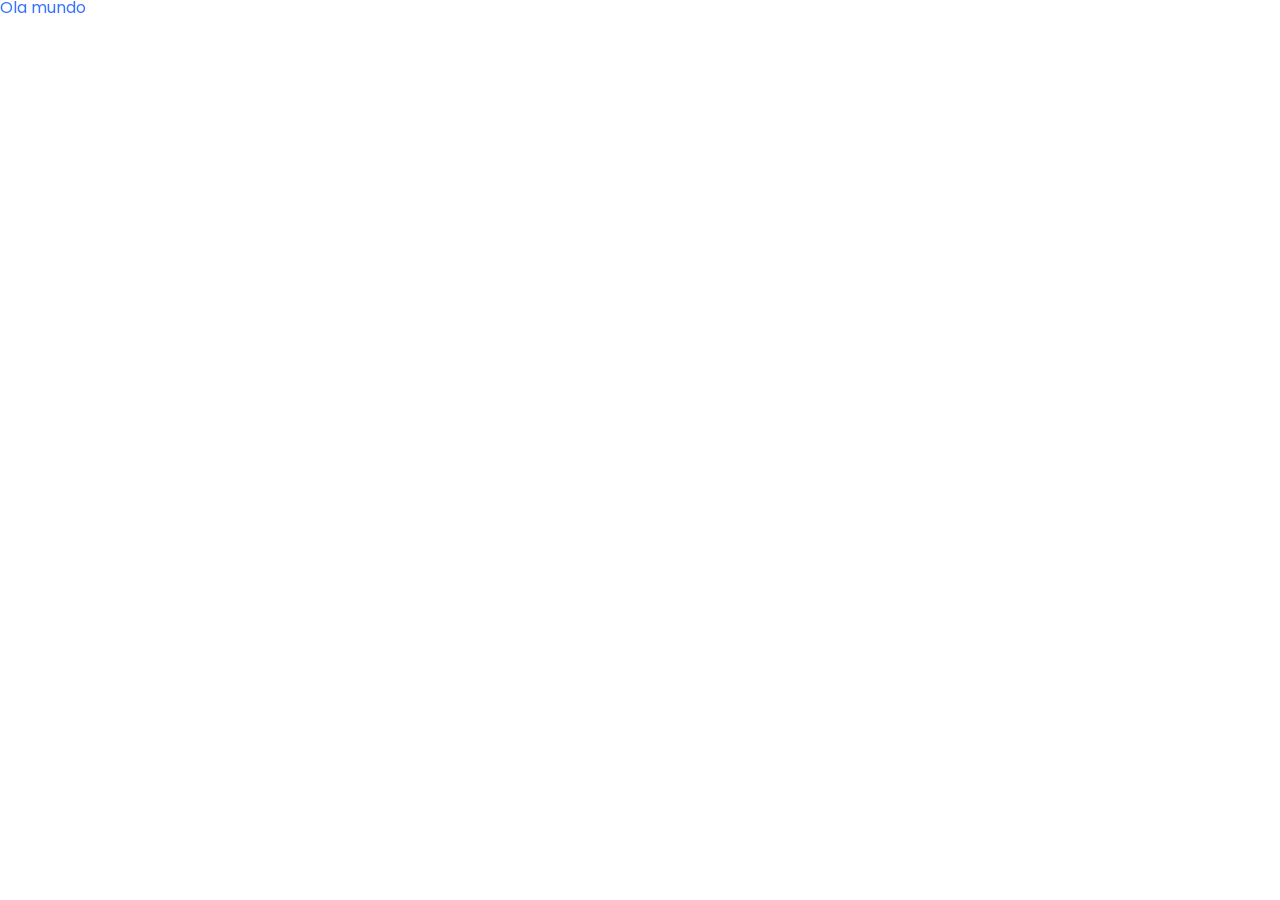
==== adopet/index.html @ 72946398 "Criando ambiente para iniciar projeto." ====
<!DOCTYPE html>
<html lang="pt">
<head>
    <meta charset="UTF-8">
    <meta http-equiv="X-UA-Compatible" content="IE=edge">
    <meta name="viewport" content="width=device-width, initial-scale=1.0">
    <title>Adopet</title>
    <link href="https://fonts.googleapis.com/css2?family=IBM+Plex+Sans:wght@500&family=Poppins:wght@400;600&display=swap" rel="stylesheet">
    <link rel="stylesheet" href="assets/_reset.css">
    <link rel="stylesheet" href="assets/_variaveis.css">
    <link rel="stylesheet" href="assets/style.css">



</head>
<body>

    <h1 class="titulo">Ola mundo</h1>
    
</body>
</html>
---- adopet/assets/_variaveis.css ----
:root {
    --azul: #3772FF;
    --verde: #36D6AD;
    --coral: #FC7071;
    --creme: #FCF0E3;
    --cinza: #737380;
    --cinza-claro: #BCBCBC;
    --cinza-claro-fundo: #F7F7F7;
    --branco: #FFFFFF;

    --fonte-peso-leve: 400;
    --fonte-peso-medio: 500;
    --fonte-peso-pesado: 600;

    --fonte-tamanho-titulo: 22px;  

    --fonte-familia-padrao: 'Poppins', sans-serif;
    --fonte-familia-variacao: 'IBM Plex Sans', sans-serif;       
}
---- adopet/assets/style.css ----
body {
    font-family: var(--fonte-familia-padrao);
}

h1 {
    color: var(--azul);
}
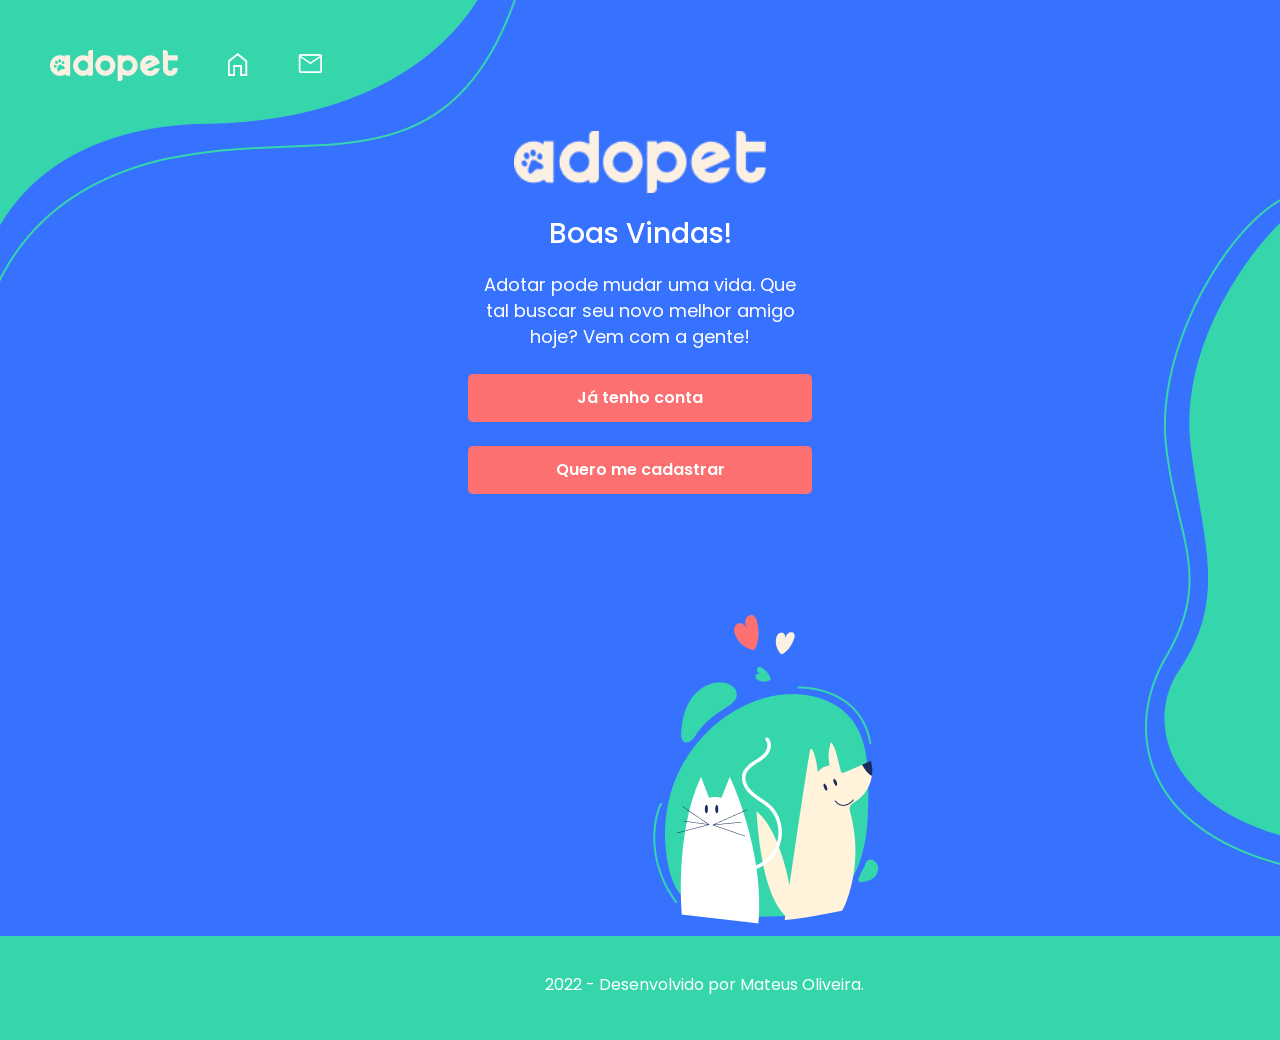
==== commit 0971bded: "Criando pagina Home" ====
--- a/adopet/index.html
+++ b/adopet/index.html
@@ -1,21 +1,57 @@
 <!DOCTYPE html>
 <html lang="pt">
+
 <head>
     <meta charset="UTF-8">
     <meta http-equiv="X-UA-Compatible" content="IE=edge">
     <meta name="viewport" content="width=device-width, initial-scale=1.0">
     <title>Adopet</title>
-    <link href="https://fonts.googleapis.com/css2?family=IBM+Plex+Sans:wght@500&family=Poppins:wght@400;600&display=swap" rel="stylesheet">
-    <link rel="stylesheet" href="assets/_reset.css">
-    <link rel="stylesheet" href="assets/_variaveis.css">
-    <link rel="stylesheet" href="assets/style.css">
+    <link
+        href="https://fonts.googleapis.com/css2?family=IBM+Plex+Sans:wght@500&family=Poppins:wght@400;600&display=swap"
+        rel="stylesheet">
+    <link rel="stylesheet" href="assets/css/_reset.css">
+    <link rel="stylesheet" href="assets/css/_variaveis.css">
+    <link rel="stylesheet" href="assets/css/home.css">
+    <link rel="stylesheet" href="assets/css/componentes/cabecalho.css">
+    <link rel="stylesheet" href="assets/css/componentes/botoes.css">
+    <link rel="stylesheet" href="assets/css/componentes/rodape.css">
+</head>
+
+<header>
+    <ul class="cabecalho">
+        
+        <img class="cabecalho-logo" src="assets/img/logo.png" alt="Logo"></nav>
+   
+        <li class="cabecalho-item">
+            <nav><img src="assets/img/icone-casa.png" alt="Home"></nav>
+        </li>
+        <li class="cabecalho-item">
+            <nav><img src="assets/img/icone-mensagem.png" alt="Mensagem"></nav>
+        </li>
+    </ul>
+
+</header>
+
+<main class="corpo">
+    <section class="chamada-principal">
+        <h1><img src="assets/img/logo.png" alt="Logo Adopet" class="chamada-principal--logo"></h1>
+        <h2 class="chamada-principal--titulo">Boas Vindas!</h2>
+        <p class="chamapa-principal--texto--mobile">Que tal mudar sua vida adotando seu novo melhor amigo? Vem com a gente!</p>
+        <p class="chamapa-principal--texto">Adotar pode mudar uma vida. Que tal buscar seu novo melhor amigo hoje?
+            Vem com a gente!</p>
+        <button class="botao-variacao">Já tenho conta</button>
+        <button class="botao-variacao">Quero me cadastrar</button>
+    </section>
+
+</main>
+
+<footer class="rodape">
+    <p class="rodape-texto">2022 - Desenvolvido por Mateus Oliveira.</p>
+</footer>
+
+<body>
 
 
+</body>
 
-</head>
-<body>
-
-    <h1 class="titulo">Ola mundo</h1>
-    
-</body>
 </html>
--- a/adopet/assets/css/_variaveis.css
+++ b/adopet/assets/css/_variaveis.css
@@ -0,0 +1,30 @@
+:root {
+    --azul: #3772FF;
+    --verde: #36D6AD;
+    --coral: #FC7071;
+    --creme: #FCF0E3;
+    --cinza: #737380;
+    --cinza-claro: #BCBCBC;
+    --cinza-claro-fundo: #F7F7F7;
+    --branco: #FFFFFF;
+
+    --fonte-cor-branco: #FFFFFF;
+    --fonte-cor-azul: #3772FF;
+
+    --fonte-peso-leve: 400;
+    --fonte-peso-medio: 500;
+    --fonte-peso-pesado: 600;
+
+    --fonte-tamanho-padrao: 16px;
+    --fonte-tamanho-titulo-padrao: 26px;
+
+    --fonte-familia-padrao: 'Poppins', sans-serif;
+    --fonte-familia-variacao: 'IBM Plex Sans', sans-serif;
+}
+
+@media screen and (min-width: 768px) {
+    :root {
+        --fonte-tamanho-padrao: 18px;
+        --fonte-tamanho-titulo-padrao: 28px;
+    }
+}
--- a/adopet/assets/css/home.css
+++ b/adopet/assets/css/home.css
@@ -0,0 +1,97 @@
+html{
+    overflow-x: hidden;
+}
+
+body {
+    font-family: var(--fonte-familia-padrao);
+    background: url("../img/Forma\ 1.png")no-repeat, url("../img/Forma\ 2.png") 110% 199px no-repeat, url("../img/Ilustração\ 1.png") 33.66% 518px no-repeat;
+    background-color: var(--azul);
+}
+
+.chamada-principal {
+    margin-top: 90px;
+    width: 100vw;
+    align-items: center;
+    text-align: center;
+}
+
+.chamada-principal--logo {
+    width: 187px;
+}
+
+.chamada-principal--titulo {
+    font-family: var(--fonte-familia-variacao);
+    font-size: var(--fonte-tamanho-titulo-padrao);
+    color: var(--branco);
+    font-weight: var(--fonte-peso-medio);
+    margin-top: 24px;
+}
+
+p.chamapa-principal--texto {
+    display: none;
+    color: var(--fonte-cor-branco);
+    font-weight: var(--fonte-peso-leve);
+    font-size: var(--fonte-tamanho-padrao);
+    margin-top: 24px;
+    margin-left: 214px;
+    margin-right: 210px;
+    line-height: 24px;
+}
+
+p.chamapa-principal--texto--mobile {
+    color: var(--fonte-cor-branco);
+    font-weight: var(--fonte-peso-leve);
+    font-size: var(--fonte-tamanho-padrao);
+    margin-top: 16px;
+    margin-left: 56px;
+    margin-right: 56px;
+    line-height: 24px;
+}
+
+@media screen and (min-width: 768px) {
+
+    body {
+        background: url("../img/Forma\ 1-tablet.png") no-repeat, url("../img/Forma\ 2-tablet.png")100% 199px no-repeat, url("../img/Ilustração\ 1.png") 230px 650px no-repeat;
+        background-color: var(--azul);
+    }
+
+    .chamada-principal {
+        margin-top: 173px;
+    }
+
+    .chamada-principal--logo {
+        width: 252px;
+    }
+
+    .chamada-principal--titulo {
+        font-family: var(--fonte-familia-padrao);
+    }
+
+    p.chamapa-principal--texto {
+        display: block;
+    }
+
+    p.chamapa-principal--texto--mobile {
+        display: none;
+    }
+
+}
+
+@media screen and (min-width: 1024px) {
+
+    body {
+        background: url("../img/Forma\ 1-tablet.png") -30px -50px no-repeat, url("../img/Forma\ 2-tablet.png")100% 199px no-repeat, url("../img/Ilustração\ 1.png") 630px 615px no-repeat;
+        background-color: var(--azul);
+    }
+
+    .chamada-principal {
+        margin-top: 44px;
+    }
+
+    p.chamapa-principal--texto {
+        margin-left: 476px;
+        margin-right: 476px;
+        line-height: 26px;
+    }
+
+}
--- a/adopet/assets/css/componentes/cabecalho.css
+++ b/adopet/assets/css/componentes/cabecalho.css
@@ -0,0 +1,27 @@
+.cabecalho {
+    display: flex;
+    width: 100vw;
+    margin: 50px;
+    align-items: center;
+}
+
+.cabecalho-item {
+    padding-right: 50px;
+}
+
+.cabecalho-logo {
+    display: none;
+
+}
+
+@media screen and (min-width: 768px) {
+
+    .cabecalho-logo {
+        display: flex;
+        width: 128px;
+        height: 31px;
+        margin-right: 50px;
+        
+    }
+    
+}
--- a/adopet/assets/css/componentes/botoes.css
+++ b/adopet/assets/css/componentes/botoes.css
@@ -0,0 +1,19 @@
+.botao-variacao {
+    display: block;
+    margin-left: auto;
+    margin-right: auto;
+    background-color: var(--coral);
+    width: 180px;
+    height: 40px;
+    border-radius: 5px;
+    color: var(--branco);
+    font-weight: var(--fonte-peso-pesado);
+    margin-top: 24px;
+}
+
+@media screen and (min-width: 768px) {
+    .botao-variacao {
+        width: 344px;
+        height: 48px;
+    }
+}
--- a/adopet/assets/css/componentes/rodape.css
+++ b/adopet/assets/css/componentes/rodape.css
@@ -0,0 +1,36 @@
+.rodape{
+    margin-top: 330px;
+    background-color: var(--verde);
+    width: 110vw;
+    height: 104px;
+    padding-top: 41px;
+    box-sizing: border-box;    
+}
+
+.rodape-texto{
+    font-size: var(--fonte-tamanho-padrao);
+    font-weight: var(--fonte-peso-leve);
+    color: var(--branco);
+    text-align: center;
+}
+
+@media screen and (min-width: 768px) {
+
+    .rodape{
+        margin-top: 340px;
+   
+    }
+    .rodape-texto{
+        font-size: 16px;
+    }
+
+}
+
+@media screen and (min-width: 768px) {
+
+    .rodape{
+        margin-top: 442px;
+   
+    }
+
+}
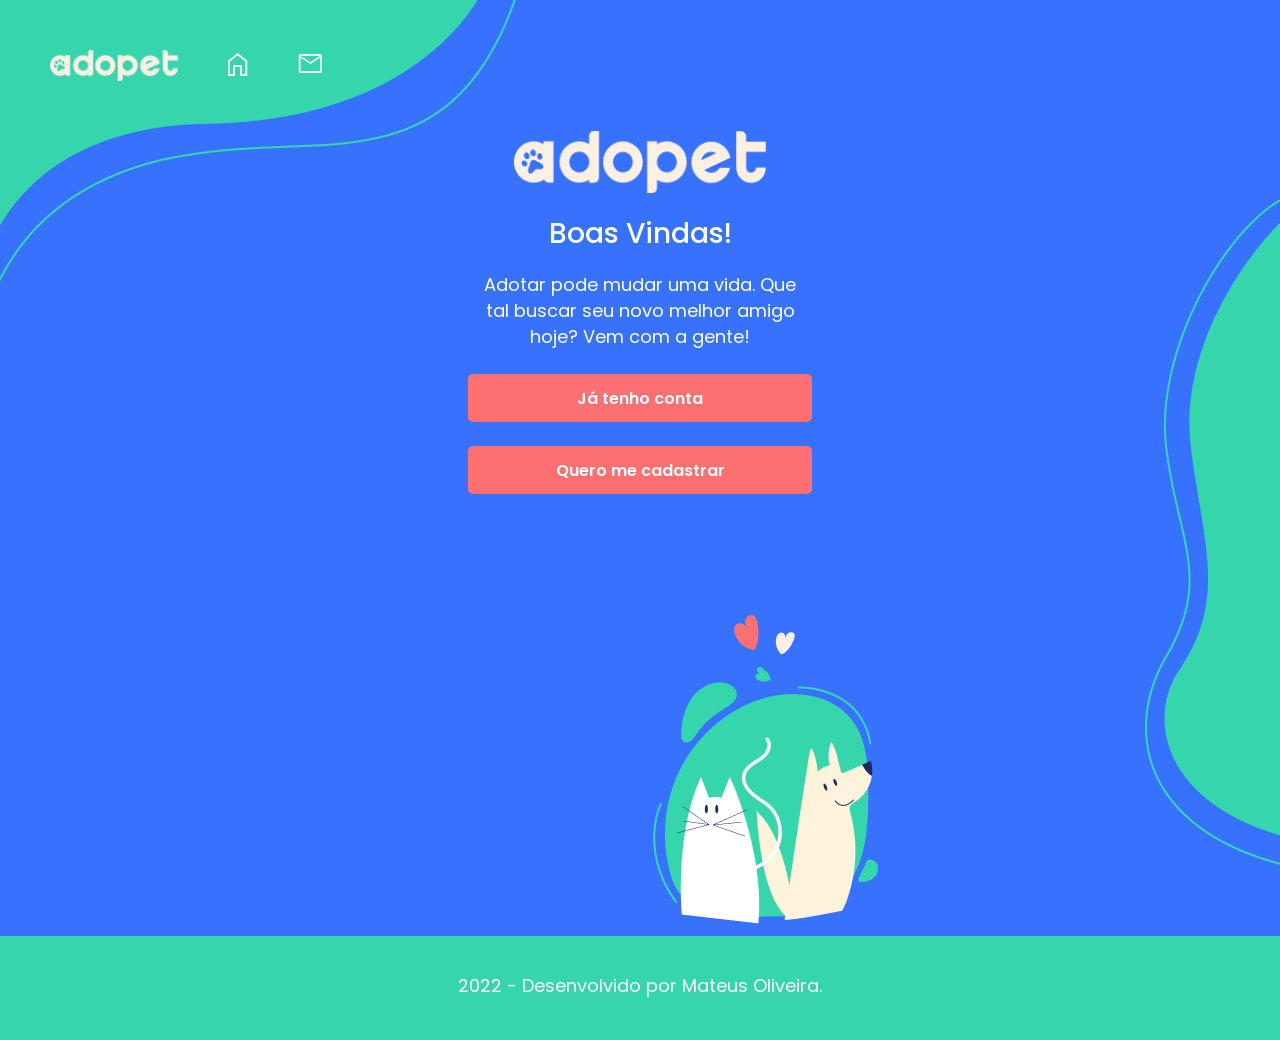
==== commit 469b58ad: "Organizando o codigo, conectando as paginas e adicionando efeito no botão" ====
--- a/adopet/index.html
+++ b/adopet/index.html
@@ -11,7 +11,8 @@
         rel="stylesheet">
     <link rel="stylesheet" href="assets/css/_reset.css">
     <link rel="stylesheet" href="assets/css/_variaveis.css">
-    <link rel="stylesheet" href="assets/css/home.css">
+    <link rel="stylesheet" href="assets/css/index.css">
+    <link rel="stylesheet" href="assets/css/componentes/chamada-principal.css">
     <link rel="stylesheet" href="assets/css/componentes/cabecalho.css">
     <link rel="stylesheet" href="assets/css/componentes/botoes.css">
     <link rel="stylesheet" href="assets/css/componentes/rodape.css">
@@ -19,39 +20,34 @@
 
 <header>
     <ul class="cabecalho">
-        
         <img class="cabecalho-logo" src="assets/img/logo.png" alt="Logo"></nav>
-   
         <li class="cabecalho-item">
-            <nav><img src="assets/img/icone-casa.png" alt="Home"></nav>
+            <a href="home.html"><img src="assets/img/icone-casa.png" alt="Home"></a>
         </li>
         <li class="cabecalho-item">
-            <nav><img src="assets/img/icone-mensagem.png" alt="Mensagem"></nav>
+            <a href="mensagem.html"><img src="assets/img/icone-mensagem.png" alt="Mensagem"></a>
         </li>
     </ul>
 
 </header>
 
-<main class="corpo">
+<body class="corpo">
+
     <section class="chamada-principal">
         <h1><img src="assets/img/logo.png" alt="Logo Adopet" class="chamada-principal--logo"></h1>
         <h2 class="chamada-principal--titulo">Boas Vindas!</h2>
-        <p class="chamapa-principal--texto--mobile">Que tal mudar sua vida adotando seu novo melhor amigo? Vem com a gente!</p>
+        <p class="chamapa-principal--texto--mobile">Que tal mudar sua vida adotando seu novo melhor amigo? Vem com a
+            gente!</p>
         <p class="chamapa-principal--texto">Adotar pode mudar uma vida. Que tal buscar seu novo melhor amigo hoje?
             Vem com a gente!</p>
-        <button class="botao-variacao">Já tenho conta</button>
-        <button class="botao-variacao">Quero me cadastrar</button>
+        <button class="botao-variacao"><a href="login.html">Já tenho conta</a></button>
+        <button class="botao-variacao"><a href="cadastro.html">Quero me cadastrar</a></button>
     </section>
 
-</main>
+</body>
 
 <footer class="rodape">
     <p class="rodape-texto">2022 - Desenvolvido por Mateus Oliveira.</p>
 </footer>
 
-<body>
-
-
-</body>
-
 </html>
--- a/adopet/assets/css/_variaveis.css
+++ b/adopet/assets/css/_variaveis.css
@@ -2,6 +2,7 @@
     --azul: #3772FF;
     --verde: #36D6AD;
     --coral: #FC7071;
+    --coral-hover: #FF9D9E;
     --creme: #FCF0E3;
     --cinza: #737380;
     --cinza-claro: #BCBCBC;
@@ -22,6 +23,10 @@
     --fonte-familia-variacao: 'IBM Plex Sans', sans-serif;
 }
 
+html,body {
+    overflow-x: hidden;
+}
+
 @media screen and (min-width: 768px) {
     :root {
         --fonte-tamanho-padrao: 18px;
--- a/adopet/assets/css/index.css
+++ b/adopet/assets/css/index.css
@@ -0,0 +1,35 @@
+body {
+    font-family: var(--fonte-familia-padrao);
+    background: url("../img/Forma\ 1.png")no-repeat, url("../img/Forma\ 2.png") 110% 199px no-repeat, url("../img/Ilustração\ 1.png") 33.66% 518px no-repeat;
+    background-color: var(--azul);    
+}
+
+.rodape{
+    margin-top: 330px;
+}
+
+@media screen and (min-width: 768px) {
+
+    body {
+        background: url("../img/Forma\ 1-tablet.png") no-repeat, url("../img/Forma\ 2-tablet.png")100% 199px no-repeat, url("../img/Ilustração\ 1.png") 230px 650px no-repeat;
+        background-color: var(--azul);
+    }
+
+    .rodape{
+        margin-top: 340px;
+   
+    }
+}
+
+@media screen and (min-width: 1024px) {
+
+    body {
+        background: url("../img/Forma\ 1-tablet.png") -30px -50px no-repeat, url("../img/Forma\ 2-tablet.png")100% 199px no-repeat, url("../img/Ilustração\ 1.png") 630px 615px no-repeat;
+        background-color: var(--azul);
+    }
+
+    .rodape{
+        margin-top: 442px;
+   
+    }
+}
--- a/adopet/assets/css/componentes/chamada-principal.css
+++ b/adopet/assets/css/componentes/chamada-principal.css
@@ -0,0 +1,78 @@
+
+.chamada-principal {
+    margin-top: 90px;
+    width: 100vw;
+    align-items: center;
+    text-align: center;
+}
+
+.chamada-principal--logo {
+    width: 187px;
+}
+
+.chamada-principal--titulo {
+    font-family: var(--fonte-familia-variacao);
+    font-size: var(--fonte-tamanho-titulo-padrao);
+    color: var(--branco);
+    font-weight: var(--fonte-peso-medio);
+    margin-top: 24px;
+}
+
+p.chamapa-principal--texto {
+    display: none;
+    color: var(--fonte-cor-branco);
+    font-weight: var(--fonte-peso-leve);
+    font-size: var(--fonte-tamanho-padrao);
+    margin-top: 24px;
+    margin-left: 214px;
+    margin-right: 210px;
+    line-height: 24px;
+}
+
+p.chamapa-principal--texto--mobile {
+    color: var(--fonte-cor-branco);
+    font-weight: var(--fonte-peso-leve);
+    font-size: var(--fonte-tamanho-padrao);
+    margin-top: 16px;
+    margin-left: 56px;
+    margin-right: 56px;
+    line-height: 24px;
+}
+
+@media screen and (min-width: 768px) {
+
+    .chamada-principal {
+        margin-top: 173px;
+    }
+
+    .chamada-principal--logo {
+        width: 252px;
+    }
+
+    .chamada-principal--titulo {
+        font-family: var(--fonte-familia-padrao);
+    }
+
+    p.chamapa-principal--texto {
+        display: block;
+    }
+
+    p.chamapa-principal--texto--mobile {
+        display: none;
+    }
+
+}
+
+@media screen and (min-width: 1024px) {
+
+    .chamada-principal {
+        margin-top: 44px;
+    }
+
+    p.chamapa-principal--texto {
+        margin-left: 476px;
+        margin-right: 476px;
+        line-height: 26px;
+    }
+
+}
--- a/adopet/assets/css/componentes/botoes.css
+++ b/adopet/assets/css/componentes/botoes.css
@@ -1,3 +1,21 @@
+.botao {
+    display: block;
+    margin-left: auto;
+    margin-right: auto;
+    background-color: var(--coral);
+    width: 148px;
+    height: 40px;
+    border-radius: 5px;
+    color: var(--branco);
+    font-weight: var(--fonte-peso-pesado);
+    margin-top: 24px;
+}
+
+.botao:hover{
+    background-color: var(--coral-hover);
+    cursor: pointer;
+}
+
 .botao-variacao {
     display: block;
     margin-left: auto;
@@ -11,9 +29,18 @@
     margin-top: 24px;
 }
 
+.botao-variacao:hover{
+    background-color: var(--coral-hover);
+    cursor: pointer;
+}
+
 @media screen and (min-width: 768px) {
     .botao-variacao {
         width: 344px;
         height: 48px;
     }
+    .botao {
+        width: 164px;
+        margin-top: 40px;
+    }
 }
--- a/adopet/assets/css/componentes/rodape.css
+++ b/adopet/assets/css/componentes/rodape.css
@@ -1,36 +1,14 @@
 .rodape{
-    margin-top: 330px;
     background-color: var(--verde);
-    width: 110vw;
+    width: 100VW;
     height: 104px;
     padding-top: 41px;
-    box-sizing: border-box;    
+    box-sizing: border-box;
+    text-align: center;    
 }
 
 .rodape-texto{
     font-size: var(--fonte-tamanho-padrao);
     font-weight: var(--fonte-peso-leve);
     color: var(--branco);
-    text-align: center;
 }
-
-@media screen and (min-width: 768px) {
-
-    .rodape{
-        margin-top: 340px;
-   
-    }
-    .rodape-texto{
-        font-size: 16px;
-    }
-
-}
-
-@media screen and (min-width: 768px) {
-
-    .rodape{
-        margin-top: 442px;
-   
-    }
-
-}
